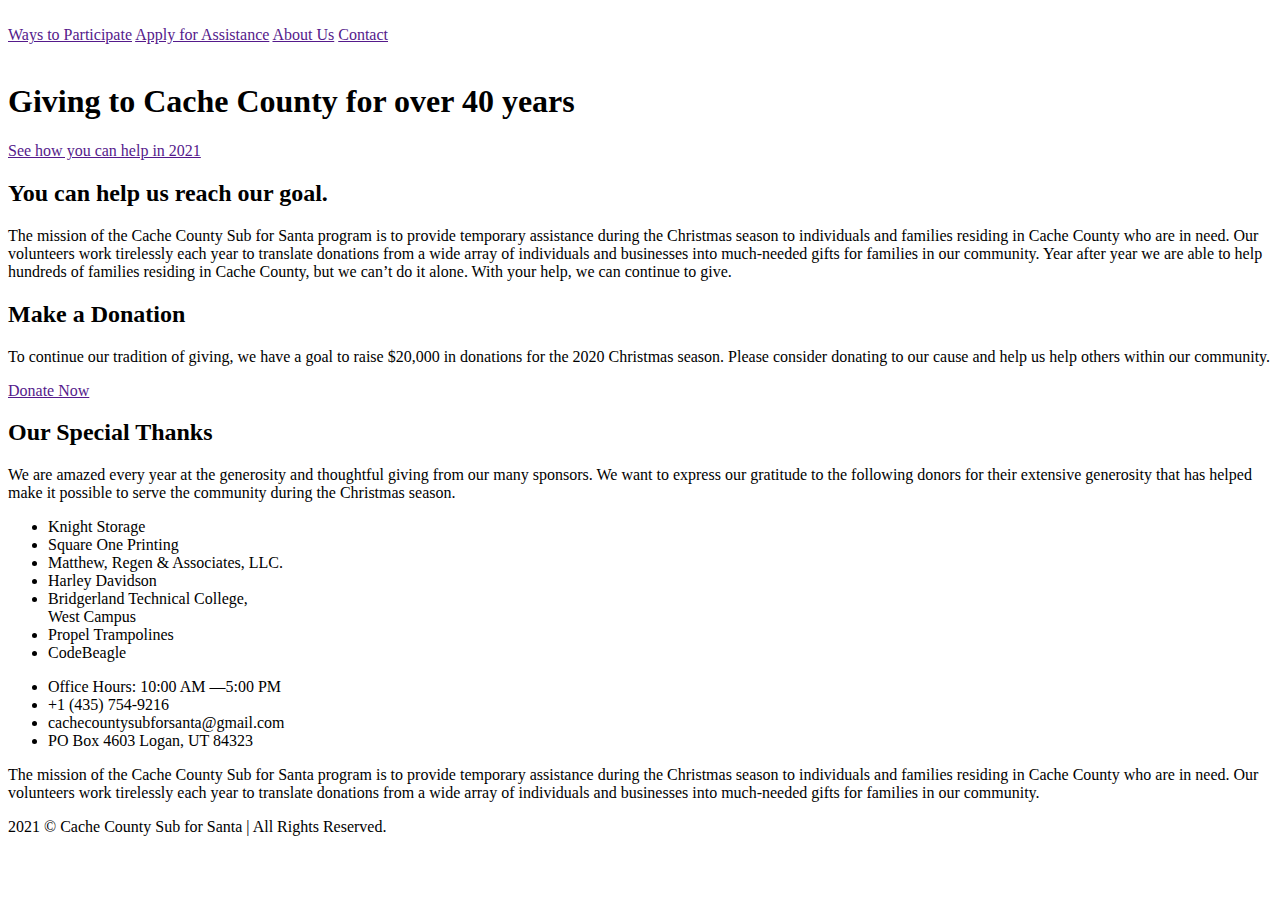
==== home.html @ 1c3528f9 "Add HTML" ====
<!DOCTYPE html>
<html>
    <head>
        <title>CC Sub for Santa Home Page</title>
    </head>
    <body>

        <header>
            <img src="" alt="">
            <nav>
                <a href="">Ways to Participate</a>
                <a href="">Apply for Assistance</a>
                <a href="">About Us</a>
                <a href="">Contact</a>
            </nav>
        </header>

        <div class="main-content">
            <section class="hero">
                <img src="" alt="">
                <h1>Giving to Cache County for over 40 years</h1>
                <a href="">See how you can help in 2021</a>
            </section>

            <section class="introduction">
                <div class="goal">
                    <h2>You can help us reach our goal.</h2>
                    <p>The mission of the Cache County Sub for Santa program is to provide temporary assistance during the Christmas season to individuals and families residing in Cache County who are in need. Our volunteers work tirelessly each year to translate donations from a wide array of individuals and businesses into much-needed gifts for families in our community. Year after year we are able to help hundreds of families residing in Cache County, but we can’t do it alone. With your help, we can continue to give.</p>
                </div>
                <div class="donate">
                    <h2>Make a Donation</h2>
                    <p>To continue our tradition of giving, we have a goal to raise $20,000 in donations for the 2020 Christmas season. Please consider donating to our cause and help us help others within our community.</p>
                    <a href="">Donate Now</a>
                </div> 
            </section>

            <section>
                <h2>Our Special Thanks</h2>
                <p>We are amazed every year at the generosity and thoughtful giving from our many sponsors. We want to express our gratitude to the following donors for their extensive generosity that has helped make it possible to serve the community during the Christmas season.
                </p>
                <ul class="sponsors">
                    <li>Knight Storage</li>
                    <li>Square One Printing</li>
                    <li>Matthew, Regen & Associates, LLC.</li>
                    <li>Harley Davidson</li>
                    <li>Bridgerland Technical College,<br> West Campus</li>
                    <li>Propel Trampolines</li>
                    <li>CodeBeagle</li>
                </ul>
            </section>
        </div>

        <footer>
            <ul class="contact-info">
                <li>Office Hours: 10:00 AM —5:00 PM</li>
                <li>+1 (435) 754-9216</li>
                <li>cachecountysubforsanta@gmail.com</li>
                <li>PO Box 4603 Logan, UT 84323</li>
            </ul>
            <p>The mission of the Cache County Sub for Santa program is to provide temporary assistance during the Christmas season to individuals and families residing in Cache County who are in need. Our volunteers work tirelessly each year to translate donations from a wide array of individuals and businesses into much-needed gifts for families in our community.</p>
            <div class="endcap">
                <p>2021 &copy; Cache County Sub for Santa | All Rights Reserved.</p>
            </div>
        </footer>
    </body>
</html>
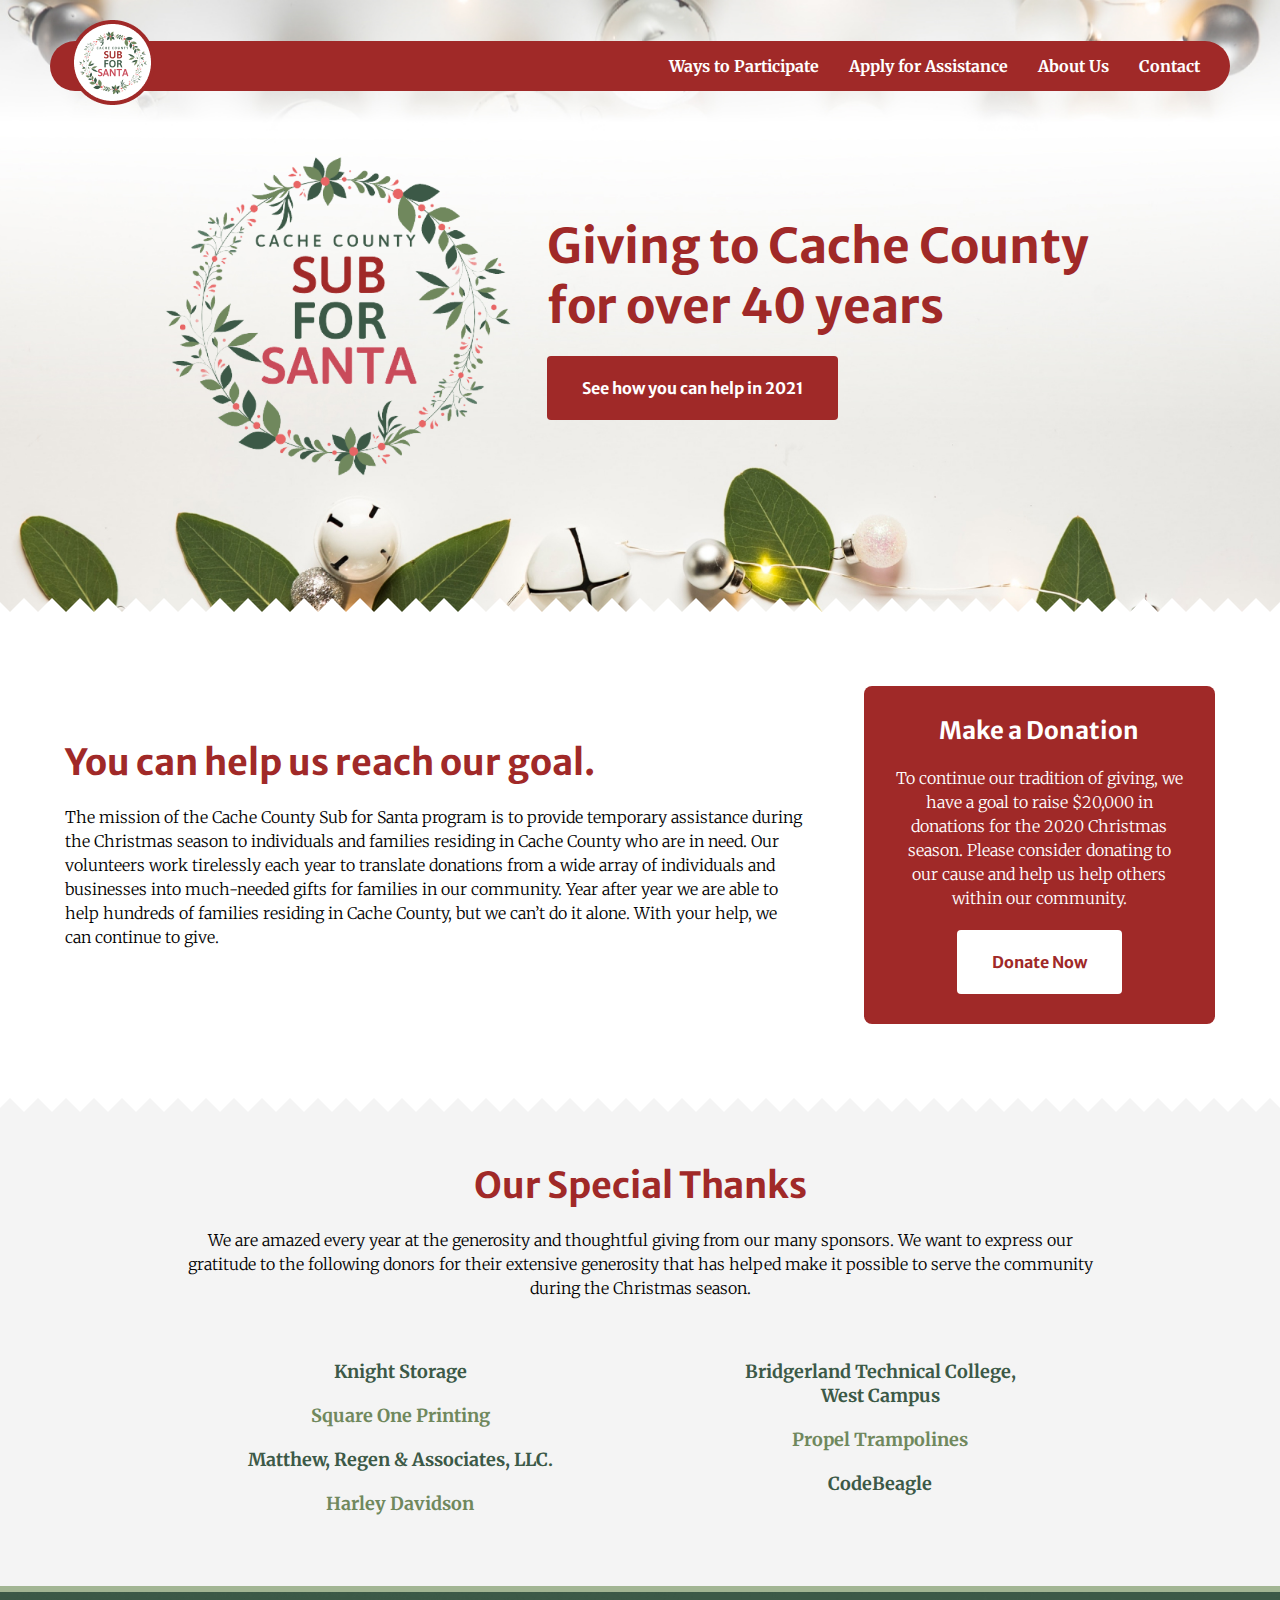
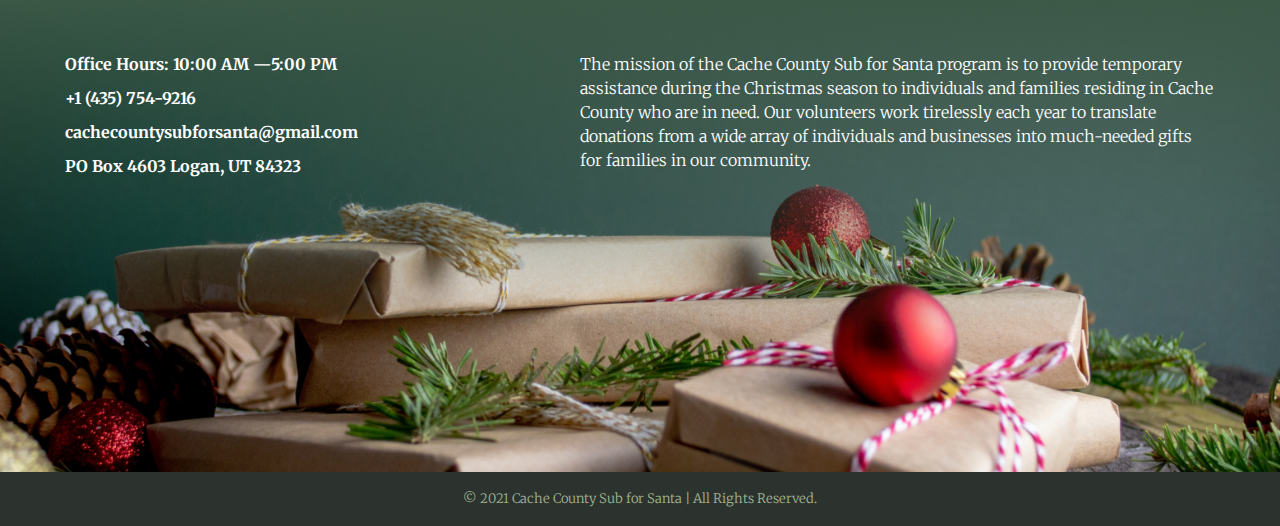
==== commit 9611d8ab: "HTML and CSS Build" ====
--- a/home.html
+++ b/home.html
@@ -1,66 +1,93 @@
 <!DOCTYPE html>
 <html>
     <head>
+        <meta name="viewport" content="width=device-width">
         <title>CC Sub for Santa Home Page</title>
+        <link rel="stylesheet" href="css/style.css">
+        <link rel="stylesheet" href="css/style-home.css">
+        <link rel="preconnect" href="https://fonts.googleapis.com">
+        <link rel="preconnect" href="https://fonts.gstatic.com" crossorigin>
+        <link href="https://fonts.googleapis.com/css2?family=Merriweather+Sans:wght@700&family=Merriweather:ital,wght@0,300;0,700;1,300&display=swap" rel="stylesheet">
+        <script src="https://code.jquery.com/jquery-3.6.0.min.js" integrity="sha256-/xUj+3OJU5yExlq6GSYGSHk7tPXikynS7ogEvDej/m4=" crossorigin="anonymous"></script>
     </head>
     <body>
 
-        <header>
-            <img src="" alt="">
-            <nav>
-                <a href="">Ways to Participate</a>
-                <a href="">Apply for Assistance</a>
-                <a href="">About Us</a>
-                <a href="">Contact</a>
-            </nav>
+        <header class="header">
+            <div class="site-nav-wrapper">
+                <div class="red-bar"></div>
+                <a  class="logo" href="">
+                    <img src="images/sub-for-santa-logo.png" alt="Cache County Sub-for-Santa logo" width="85" height="85">
+                </a>
+                <nav id="js-site-nav" class="site-nav">
+                    <a class="site-nav-link" href="">Ways to Participate</a>
+                    <a class="site-nav-link" href="">Apply for Assistance</a>
+                    <a class="site-nav-link" href="">About Us</a>
+                    <a class="site-nav-link" href="">Contact</a>
+                </nav>
+                <button id="js-toggle-menu" class="site-nav-toggle">Menu</button>
+            </div>
         </header>
 
-        <div class="main-content">
+        <div class="home-page">
             <section class="hero">
-                <img src="" alt="">
-                <h1>Giving to Cache County for over 40 years</h1>
-                <a href="">See how you can help in 2021</a>
+                <div class="content-wrapper layout">
+                    <div class="col-1">
+                        <img class="img-fluid" src="images/sub-for-santa-full-mark-transparent.png" alt="">
+                    </div>
+                    <div class="col-2">
+                        <h1>Giving to Cache County for over 40 years</h1>
+                        <a class="btn btn-primary" href="">See how you can help in 2021</a>
+                    </div>
+                </div>
             </section>
 
             <section class="introduction">
-                <div class="goal">
-                    <h2>You can help us reach our goal.</h2>
-                    <p>The mission of the Cache County Sub for Santa program is to provide temporary assistance during the Christmas season to individuals and families residing in Cache County who are in need. Our volunteers work tirelessly each year to translate donations from a wide array of individuals and businesses into much-needed gifts for families in our community. Year after year we are able to help hundreds of families residing in Cache County, but we can’t do it alone. With your help, we can continue to give.</p>
+                <div class="border border-top"></div>
+                <div class="content-wrapper layout">
+                    <div class="col-1">
+                        <h2>You can help us reach our goal.</h2>
+                        <p>The mission of the Cache County Sub for Santa program is to provide temporary assistance during the Christmas season to individuals and families residing in Cache County who are in need. Our volunteers work tirelessly each year to translate donations from a wide array of individuals and businesses into much-needed gifts for families in our community. Year after year we are able to help hundreds of families residing in Cache County, but we can’t do it alone. With your help, we can continue to give.</p>
+                    </div>
+                    <div class="col-2">
+                        <h3>Make a Donation</h3>
+                        <p>To continue our tradition of giving, we have a goal to raise $20,000 in donations for the 2020 Christmas season. Please consider donating to our cause and help us help others within our community.</p>
+                        <a class="btn btn-white" href="">Donate Now</a>
+                    </div> 
                 </div>
-                <div class="donate">
-                    <h2>Make a Donation</h2>
-                    <p>To continue our tradition of giving, we have a goal to raise $20,000 in donations for the 2020 Christmas season. Please consider donating to our cause and help us help others within our community.</p>
-                    <a href="">Donate Now</a>
-                </div> 
+                <div class="border border-bottom"></div>
             </section>
 
-            <section>
-                <h2>Our Special Thanks</h2>
-                <p>We are amazed every year at the generosity and thoughtful giving from our many sponsors. We want to express our gratitude to the following donors for their extensive generosity that has helped make it possible to serve the community during the Christmas season.
-                </p>
-                <ul class="sponsors">
-                    <li>Knight Storage</li>
-                    <li>Square One Printing</li>
-                    <li>Matthew, Regen & Associates, LLC.</li>
-                    <li>Harley Davidson</li>
-                    <li>Bridgerland Technical College,<br> West Campus</li>
-                    <li>Propel Trampolines</li>
-                    <li>CodeBeagle</li>
-                </ul>
+            <section class="thank-you">
+                <div class="content-wrapper layout">
+                    <h2>Our Special Thanks</h2>
+                    <p>We are amazed every year at the generosity and thoughtful giving from our many sponsors. We want to express our gratitude to the following donors for their extensive generosity that has helped make it possible to serve the community during the Christmas season.
+                    </p>
+                    <ul class="sponsors">
+                        <li>Knight Storage</li>
+                        <li>Square One Printing</li>
+                        <li>Matthew, Regen & Associates, LLC.</li>
+                        <li>Harley Davidson</li>
+                        <li>Bridgerland Technical College,<br> West Campus</li>
+                        <li>Propel Trampolines</li>
+                        <li>CodeBeagle</li>
+                    </ul>
+                </div>
             </section>
         </div>
 
-        <footer>
-            <ul class="contact-info">
-                <li>Office Hours: 10:00 AM —5:00 PM</li>
-                <li>+1 (435) 754-9216</li>
-                <li>cachecountysubforsanta@gmail.com</li>
-                <li>PO Box 4603 Logan, UT 84323</li>
-            </ul>
-            <p>The mission of the Cache County Sub for Santa program is to provide temporary assistance during the Christmas season to individuals and families residing in Cache County who are in need. Our volunteers work tirelessly each year to translate donations from a wide array of individuals and businesses into much-needed gifts for families in our community.</p>
-            <div class="endcap">
-                <p>2021 &copy; Cache County Sub for Santa | All Rights Reserved.</p>
+        <footer class="footer">
+            <div class="footer-content-wrapper">
+                <ul class="contact-info">
+                    <li><strong>Office Hours: 10:00 AM —5:00 PM</strong></li>
+                    <li><strong>+1 (435) 754-9216</strong></li>
+                    <li><strong>cachecountysubforsanta@gmail.com</strong></li>
+                    <li><strong>PO Box 4603 Logan, UT 84323</strong></li>
+                </ul>
+                <p class="message">The mission of the Cache County Sub for Santa program is to provide temporary assistance during the Christmas season to individuals and families residing in Cache County who are in need. Our volunteers work tirelessly each year to translate donations from a wide array of individuals and businesses into much-needed gifts for families in our community.</p>
             </div>
+            <p class="endcap">&copy; 2021 Cache County Sub for Santa | All Rights Reserved.</p>
         </footer>
+        
+        <script src="js/script.js"></script>
     </body>
 </html>--- a/css/style.css
+++ b/css/style.css
@@ -0,0 +1,548 @@
+/* http://meyerweb.com/eric/tools/css/reset/ 
+   v2.0 | 20110126
+   License: none (public domain)
+*/
+html, body, div, span, applet, object, iframe,
+h1, h2, h3, h4, h5, h6, p, blockquote, pre,
+a, abbr, acronym, address, big, cite, code,
+del, dfn, em, img, ins, kbd, q, s, samp,
+small, strike, strong, sub, sup, tt, var,
+b, u, i, center,
+dl, dt, dd, ol, ul, li,
+fieldset, form, label, legend,
+table, caption, tbody, tfoot, thead, tr, th, td,
+article, aside, canvas, details, embed,
+figure, figcaption, footer, header, hgroup,
+menu, nav, output, ruby, section, summary,
+time, mark, audio, video {
+  margin: 0;
+  padding: 0;
+  border: 0;
+  font-size: 100%;
+  font: inherit;
+  vertical-align: baseline;
+}
+
+/* HTML5 display-role reset for older browsers */
+article, aside, details, figcaption, figure,
+footer, header, hgroup, menu, nav, section {
+  display: block;
+}
+
+body {
+  line-height: 1;
+}
+
+ol, ul {
+  list-style: none;
+}
+
+blockquote, q {
+  quotes: none;
+}
+
+blockquote:before, blockquote:after,
+q:before, q:after {
+  content: "";
+  content: none;
+}
+
+table {
+  border-collapse: collapse;
+  border-spacing: 0;
+}
+
+h1, h2, h3, h4, h5, h6 {
+  font-weight: 700;
+  font-family: "Merriweather Sans", sans-serif;
+}
+
+a, p, li {
+  font-family: "Merriweather", serif;
+  font-weight: 300;
+  font-size: 16px;
+  line-height: 24px;
+}
+
+h1 {
+  font-size: 48px;
+  line-height: 60px;
+  color: #A02928;
+}
+
+h2 {
+  font-size: 36px;
+  line-height: 44px;
+  color: #3C5947;
+}
+
+h3 {
+  font-size: 24px;
+  line-height: 30px;
+  color: #E86565;
+}
+
+p {
+  margin-bottom: 20px;
+}
+
+li {
+  margin-bottom: 10px;
+}
+
+a {
+  color: #E86565;
+}
+
+strong {
+  font-weight: 700;
+}
+
+em {
+  font-style: italic;
+}
+
+.content-label {
+  font-family: "Merriweather Sans", sans-serif;
+  font-weight: 700;
+  font-size: 18px;
+  line-height: 24px;
+  letter-spacing: 0.2em;
+  text-transform: uppercase;
+}
+
+.btn {
+  border-radius: 4px;
+  padding: 20px 35px;
+  display: inline-block;
+  text-decoration: none;
+  font-family: "Merriweather Sans", sans-serif;
+  font-weight: 700;
+  -webkit-transition: all 200ms ease-in-out;
+  transition: all 200ms ease-in-out;
+}
+
+.btn-primary {
+  background-color: #A02928;
+  color: #FFFFFF;
+}
+.btn-primary:hover {
+  background-color: #C94B5A;
+}
+
+.btn-white {
+  background-color: #FFFFFF;
+  color: #A02928;
+}
+.btn-white:hover {
+  color: #C94B5A;
+}
+
+.border {
+  background-repeat: repeat-x;
+  background-position: center center;
+  height: 28px;
+  width: 100%;
+  position: absolute;
+}
+
+.border-top {
+  background-image: url(../images/jagged-border-top.png);
+  top: -28px;
+}
+
+.border-bottom {
+  background-image: url(../images/jagged-border-bottom.png);
+  bottom: -28px;
+}
+
+html,
+html * {
+  -webkit-box-sizing: border-box;
+          box-sizing: border-box;
+}
+
+.img-fluid {
+  max-width: 1180px;
+  width: 100%;
+}
+
+.d-none {
+  display: none !important;
+}
+
+.header {
+  background-image: url(../images/img-header.jpg);
+  background-size: cover;
+  background-position: center center;
+  background-repeat: no-repeat;
+  position: relative;
+}
+.header .site-nav-wrapper {
+  max-width: 1180px;
+  margin: 0 15px;
+  padding: 20px 0;
+  display: -webkit-box;
+  display: -ms-flexbox;
+  display: flex;
+  -webkit-box-align: center;
+      -ms-flex-align: center;
+          align-items: center;
+  -webkit-box-pack: justify;
+      -ms-flex-pack: justify;
+          justify-content: space-between;
+  position: relative;
+}
+.header .site-nav {
+  z-index: 1;
+  margin-right: 20px;
+  display: none;
+}
+.header .site-nav .site-nav-link {
+  color: #FFFFFF;
+  font-weight: 700;
+  text-align: right;
+  text-decoration: none;
+  margin: 0 30px 0 0;
+}
+.header .site-nav .site-nav-link:last-child {
+  margin: 0;
+}
+.header .site-nav.show-nav {
+  display: -webkit-box;
+  display: -ms-flexbox;
+  display: flex;
+  -webkit-box-orient: vertical;
+  -webkit-box-direction: normal;
+      -ms-flex-direction: column;
+          flex-direction: column;
+  position: absolute;
+  top: 96px;
+  background-color: #500C0B;
+  right: 0;
+  padding: 30px;
+  text-align: center;
+  border-radius: 4px;
+  width: 245px;
+}
+.header .site-nav.show-nav .site-nav-link {
+  margin: 0 0 15px 0;
+}
+.header .site-nav.show-nav .site-nav-link:last-child {
+  margin: 0;
+}
+.header .site-nav-toggle {
+  background-color: transparent;
+  border: solid 1px #FFFFFF;
+  color: #FFFFFF;
+  z-index: 1;
+  padding: 5px 10px;
+  border: 0;
+  margin-right: 20px;
+  font-family: "Merriweather Sans", sans-serif;
+  text-transform: uppercase;
+  font-size: 16px;
+  font-weight: 700;
+}
+.header .logo {
+  z-index: 1;
+  margin-left: 20px;
+}
+.header .red-bar {
+  background-color: #A02928;
+  max-width: 1180px;
+  width: 100%;
+  height: 50px;
+  border-radius: 25px;
+  position: absolute;
+  z-index: 0;
+}
+
+@media screen and (min-width: 1199px) {
+  .header .site-nav {
+    display: -webkit-box;
+    display: -ms-flexbox;
+    display: flex;
+    margin: 0 30px 0 0;
+  }
+  .header .site-nav-toggle {
+    display: none;
+  }
+  .header .site-nav-wrapper {
+    margin: 0 auto;
+  }
+}
+.footer {
+  background-color: #3C5947;
+  border-top: solid 6px #A2B593;
+  background-image: url(../images/img-footer-mobile.jpg);
+  background-color: #3C5947;
+  background-position: center bottom;
+  background-size: contain;
+  background-repeat: no-repeat;
+}
+.footer .footer-content-wrapper {
+  max-width: 1180px;
+  margin: 0 auto;
+  padding: 60px 15px 120px;
+  display: -webkit-box;
+  display: -ms-flexbox;
+  display: flex;
+  -webkit-box-pack: justify;
+      -ms-flex-pack: justify;
+          justify-content: space-between;
+  -webkit-box-orient: vertical;
+  -webkit-box-direction: normal;
+      -ms-flex-direction: column;
+          flex-direction: column;
+}
+.footer .contact-info {
+  color: #FFFFFF;
+  max-width: 350px;
+  margin-bottom: 30px;
+}
+.footer .message {
+  color: #FFFFFF;
+  max-width: 635px;
+}
+.footer .endcap {
+  background-color: #2C332F;
+  font-size: 13px;
+  text-align: center;
+  color: #A2B593;
+  padding: 15px;
+  display: -webkit-box;
+  display: -ms-flexbox;
+  display: flex;
+  -webkit-box-align: center;
+      -ms-flex-align: center;
+          align-items: center;
+  -webkit-box-pack: center;
+      -ms-flex-pack: center;
+          justify-content: center;
+  margin: 0;
+}
+
+@media screen and (min-width: 575px) {
+  .footer {
+    background-image: url(../images/img-footer.jpg);
+  }
+}
+@media screen and (min-width: 991px) {
+  .footer {
+    background-size: cover;
+  }
+  .footer .footer-content-wrapper {
+    -webkit-box-orient: horizontal;
+    -webkit-box-direction: normal;
+        -ms-flex-direction: row;
+            flex-direction: row;
+    padding: 80px auto 0;
+    min-height: 480px;
+  }
+  .footer .contact-info {
+    margin-bottom: 0;
+  }
+}
+.main-content {
+  max-width: 1180px;
+  margin: 0 auto;
+  padding: 30px 0 40px;
+}
+.main-content.single-page {
+  max-width: 960px;
+  padding: 30px 15px 40px;
+}
+.main-content.sidebar {
+  display: -webkit-box;
+  display: -ms-flexbox;
+  display: flex;
+  -webkit-box-orient: vertical;
+  -webkit-box-direction: reverse;
+      -ms-flex-direction: column-reverse;
+          flex-direction: column-reverse;
+  padding: 30px 15px 40px;
+}
+.main-content h1 {
+  font-size: 36px;
+  line-height: 44px;
+  color: #A02928;
+  margin-bottom: 20px;
+}
+.main-content h2, .main-content h3 {
+  margin-top: 40px;
+}
+.main-content ul {
+  margin-top: 20px;
+  padding-left: 30px;
+}
+.main-content ul li {
+  list-style-type: disc;
+}
+.main-content ol {
+  margin-top: 20px;
+  padding-left: 30px;
+}
+.main-content ol li {
+  list-style-type: decimal;
+}
+.main-content img {
+  margin-bottom: 20px;
+}
+
+.participate-menu {
+  display: -webkit-box;
+  display: -ms-flexbox;
+  display: flex;
+  -webkit-box-orient: vertical;
+  -webkit-box-direction: normal;
+      -ms-flex-direction: column;
+          flex-direction: column;
+  margin: 30px 0 0;
+}
+.participate-menu .menu-link {
+  font-family: "Merriweather Sans", sans-serif;
+  font-weight: 700;
+  font-size: 18px;
+  line-height: 22px;
+  text-decoration: none;
+  padding: 15px 0;
+  color: #808080;
+  border-bottom: solid 1px #D9D9D9;
+  -webkit-transition: all 200ms ease-in-out;
+  transition: all 200ms ease-in-out;
+  text-align: center;
+}
+.participate-menu .menu-link:hover {
+  color: #E86565;
+  text-indent: 5px;
+}
+.participate-menu .menu-link.active {
+  color: #E86565;
+}
+.participate-menu .menu-link:last-child {
+  border-bottom: 0;
+}
+
+.participation-grid {
+  display: none;
+}
+
+.contact-items {
+  max-width: 960px;
+  margin-top: 30px;
+}
+.contact-items p {
+  font-size: 16px;
+  line-height: 22px;
+  font-weight: 700;
+}
+.contact-items .label {
+  margin-right: 10px;
+  color: #A02928;
+  font-family: "Merriweather Sans", sans-serif;
+  width: 100%;
+  display: block;
+}
+
+.location-grid {
+  display: -ms-grid;
+  display: grid;
+  -ms-grid-columns: 1fr;
+  grid-template-columns: 1fr;
+  grid-gap: 20px;
+  margin-top: 30px;
+}
+.location-grid h3 {
+  margin-top: 0;
+}
+
+@media screen and (min-width: 575px) {
+  .location-grid {
+    -ms-grid-columns: 1fr 20px 1fr;
+    grid-template-columns: repeat(2, 1fr);
+  }
+}
+@media screen and (min-width: 767px) {
+  .main-content.sidebar {
+    display: -ms-grid;
+    display: grid;
+    -ms-grid-columns: 250px 30px 1fr;
+    grid-template-columns: 250px 1fr;
+    grid-gap: 30px;
+  }
+
+  .participate-menu {
+    margin: 0;
+  }
+  .participate-menu .menu-link {
+    text-align: left;
+  }
+
+  .contact-items {
+    margin-top: 60px;
+  }
+  .contact-items .label {
+    margin-right: 30px;
+    display: inline;
+  }
+
+  .location-grid {
+    margin-top: 60px;
+  }
+}
+@media screen and (min-width: 991px) {
+  .main-content {
+    padding: 60px 0 100px;
+  }
+  .main-content.single-page {
+    padding: 60px 15px 100px;
+  }
+  .main-content.sidebar {
+    padding: 60px 15px 100px;
+  }
+
+  .participation-grid {
+    display: -ms-grid;
+    display: grid;
+    -ms-grid-columns: 1fr 5px 1fr 5px 1fr 5px 1fr;
+    grid-template-columns: repeat(4, 1fr);
+    grid-gap: 5px;
+    margin-top: 60px;
+  }
+  .participation-grid .grid-item {
+    background-image: url(../images/img-participate-block.png);
+    display: -webkit-box;
+    display: -ms-flexbox;
+    display: flex;
+    -webkit-box-align: center;
+        -ms-flex-align: center;
+            align-items: center;
+    -webkit-box-pack: center;
+        -ms-flex-pack: center;
+            justify-content: center;
+    aspect-ratio: 1/1;
+    color: #FFFFFF;
+    font-family: "Merriweather Sans", sans-serif;
+    font-weight: 700;
+    font-size: 18px;
+    line-height: 22px;
+    text-align: center;
+    text-decoration: none;
+  }
+
+  .contact-items {
+    margin-top: 60px;
+  }
+  .contact-items p {
+    font-size: 24px;
+    line-height: 28px;
+    max-width: 960px;
+  }
+  .contact-items .label {
+    margin-right: 5%;
+    width: 35%;
+    display: inline-block;
+    text-align: right;
+  }
+}--- a/css/style-home.css
+++ b/css/style-home.css
@@ -0,0 +1,149 @@
+.home-page h2 {
+  color: #A02928;
+  margin-bottom: 20px;
+}
+.home-page .content-wrapper {
+  max-width: 1180px;
+  margin: 0 auto;
+}
+.home-page .hero {
+  padding: 0 15px 120px;
+  z-index: 0;
+  background-image: url(../images/img-home-hero-background.jpg);
+  background-size: cover;
+  background-position: center bottom;
+  background-repeat: no-repeat;
+}
+.home-page .hero .layout {
+  max-width: 960px;
+  display: -webkit-box;
+  display: -ms-flexbox;
+  display: flex;
+  -webkit-box-align: center;
+      -ms-flex-align: center;
+          align-items: center;
+  -webkit-box-pack: center;
+      -ms-flex-pack: center;
+          justify-content: center;
+  -webkit-box-orient: vertical;
+  -webkit-box-direction: normal;
+      -ms-flex-direction: column;
+          flex-direction: column;
+}
+.home-page .hero .col-1 {
+  margin-bottom: 15px;
+  max-width: 320px;
+}
+.home-page .hero .col-2 {
+  text-align: center;
+}
+.home-page .hero h1 {
+  font-size: 36px;
+  line-height: 44px;
+}
+.home-page .hero .btn-primary {
+  margin-top: 20px;
+}
+.home-page .introduction {
+  padding: 30px 0;
+  position: relative;
+  z-index: 1;
+}
+.home-page .introduction .layout {
+  display: -webkit-box;
+  display: -ms-flexbox;
+  display: flex;
+  -webkit-box-align: center;
+      -ms-flex-align: center;
+          align-items: center;
+  -webkit-box-orient: vertical;
+  -webkit-box-direction: normal;
+      -ms-flex-direction: column;
+          flex-direction: column;
+  padding: 0 15px;
+}
+.home-page .introduction .col-1 {
+  margin: 0 0 30px;
+}
+.home-page .introduction .col-1 h2 {
+  margin-bottom: 20px;
+}
+.home-page .introduction .col-2 {
+  background-color: #A02928;
+  border-radius: 8px;
+  padding: 30px;
+  text-align: center;
+}
+.home-page .introduction .col-2 h3 {
+  color: #FFFFFF;
+  margin-bottom: 20px;
+}
+.home-page .introduction .col-2 p {
+  color: #FFFFFF;
+}
+.home-page .thank-you {
+  padding: 60px 0 30px;
+  background-color: #F4F4F4;
+  z-index: 0;
+  text-align: center;
+}
+.home-page .thank-you .layout {
+  max-width: 960px;
+  margin: 0 auto;
+  padding: 0 15px;
+}
+.home-page .thank-you .sponsors {
+  margin-top: 60px;
+  -webkit-column-count: 2;
+     -moz-column-count: 2;
+          column-count: 2;
+  -webkit-column-gap: 30px;
+     -moz-column-gap: 30px;
+          column-gap: 30px;
+}
+.home-page .thank-you ul li {
+  font-weight: 700;
+  font-size: 18px;
+  margin-bottom: 20px;
+}
+.home-page .thank-you ul li:nth-child(odd) {
+  color: #3C5947;
+}
+.home-page .thank-you ul li:nth-child(even) {
+  color: #70885D;
+}
+
+@media screen and (min-width: 767px) {
+  .home-page .hero .layout {
+    -webkit-box-orient: horizontal;
+    -webkit-box-direction: normal;
+        -ms-flex-direction: row;
+            flex-direction: row;
+  }
+  .home-page .hero .col-1 {
+    margin-right: 30px;
+    max-width: 600px;
+  }
+  .home-page .hero .col-2 {
+    text-align: left;
+  }
+  .home-page .hero h1 {
+    font-size: 48px;
+    line-height: 60px;
+  }
+  .home-page .introduction {
+    padding: 60px 0;
+  }
+  .home-page .introduction .layout {
+    -webkit-box-orient: horizontal;
+    -webkit-box-direction: normal;
+        -ms-flex-direction: row;
+            flex-direction: row;
+  }
+  .home-page .introduction .col-1 {
+    margin: 0 60px 0 0;
+  }
+  .home-page .thank-you {
+    padding: 80px 0 60px;
+  }
+}